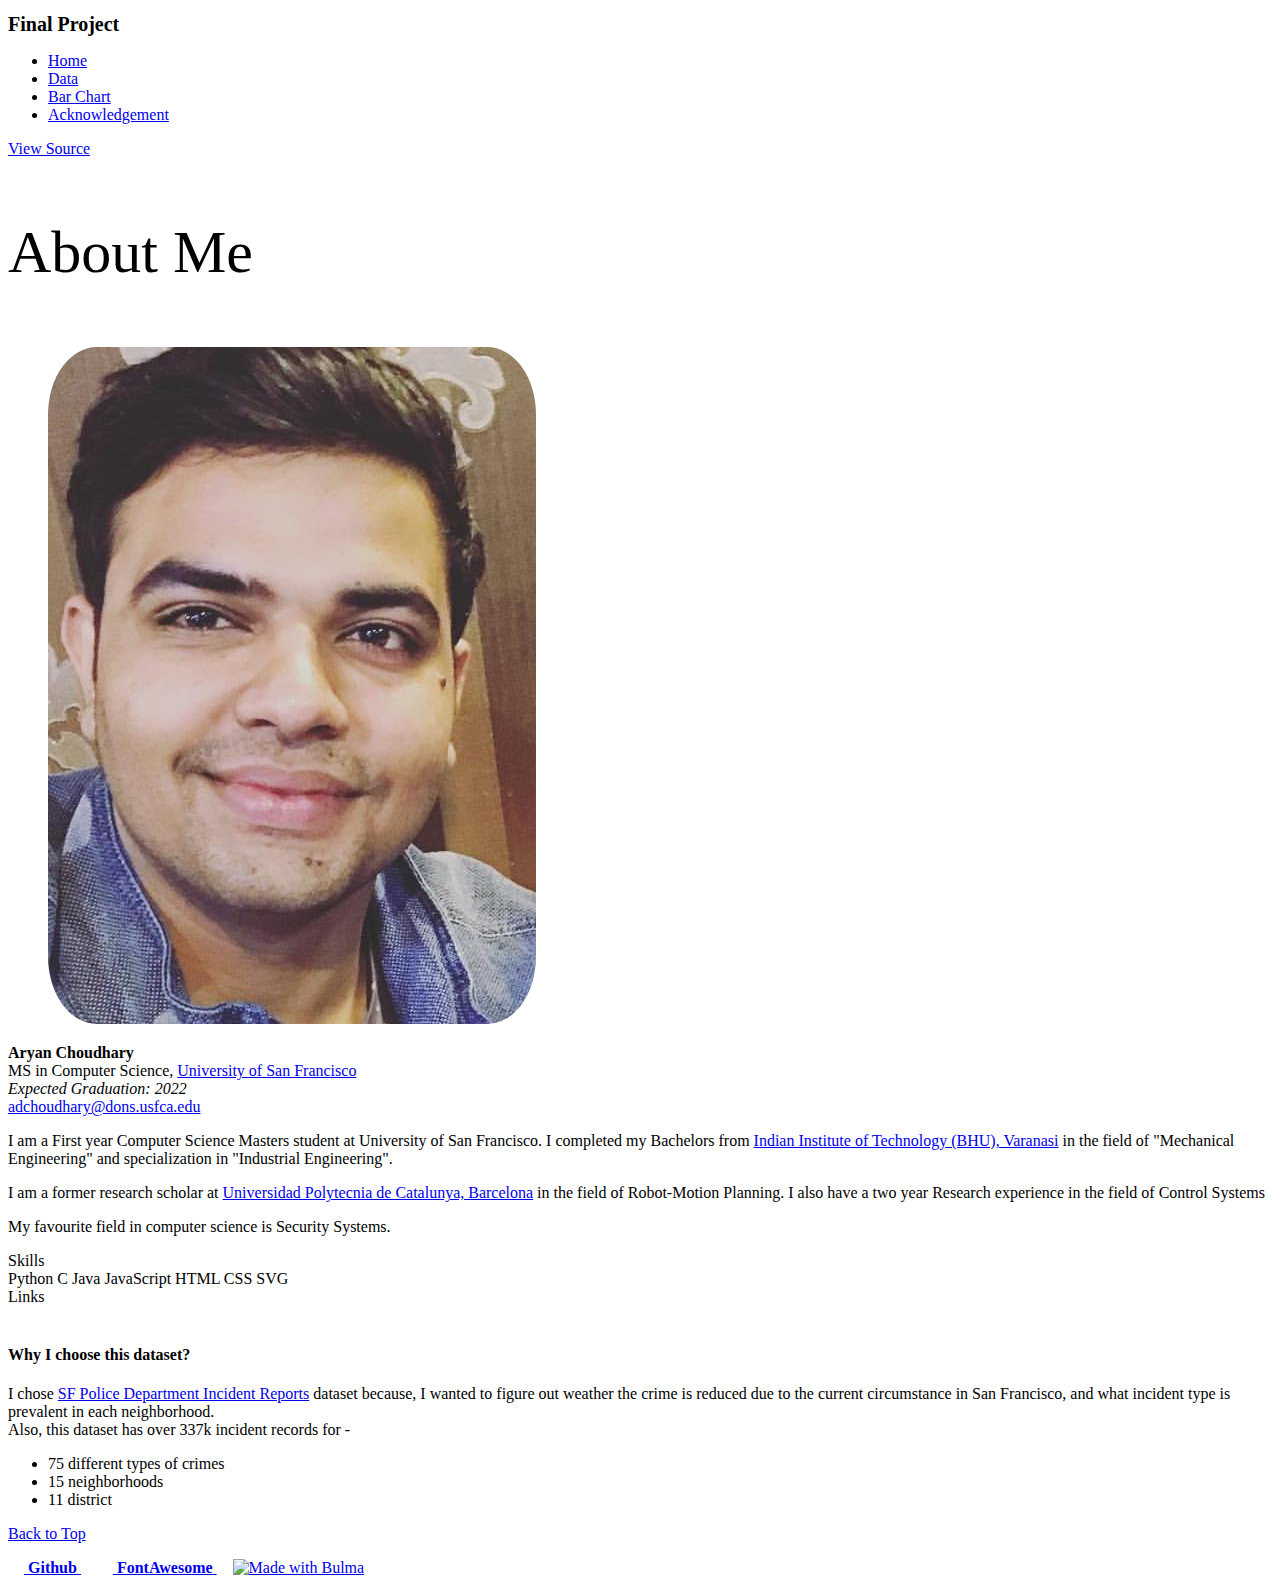
==== about.html @ f9591f8b "alpha project done!" ====
<!DOCTYPE html>
<html>
  <head>
    <meta charset="utf-8">
    <meta name="viewport" content="width=device-width, initial-scale=1">

    <!-- TODO: Change title -->
    <title>Website Template</title>

    <!-- Load Bulma from CDN (consider saving it to repository instead) -->
    <!-- https://bulma.io/ -->
    <link rel="stylesheet" href="https://cdn.jsdelivr.net/npm/bulma@0.8.0/css/bulma.min.css">

    <!-- Load Font Awesome 5 (free) icons -->
    <script defer src="https://use.fontawesome.com/releases/v5.3.1/js/all.js"></script>
  </head>

  <body>

<section class="hero is-dark is-medium is-bold">
  <div class="hero-head">
    <nav class="navbar">
      <div class="container">
          <div class="navbar-brand">
            <span class="navbar-item">
              <h1 style="font-size: 20px">Final Project</h1>
            </span>
              <span class="navbar-burger burger" data-target="navbarMenu">
                  <span></span>
                  <span></span>
                  <span></span>
              </span>
          </div>
          <div id="navbarMenu" class="navbar-menu">
              <div class="navbar-end">
                  <div class="tabs is-right">
                      <ul>

                          <li>
                            <a href="index.html">
                              <span class="icon"><i class="fas fa-home"></i></span>
                              Home
                            </a>
                          </li>

                          <li>
                            <a href="data.html">
                              <span class="icon"><i class="fas fa-table"></i></span>
                              Data
                            </a>
                          </li>

                          <li>
                            <a href="prototype1.html">
                              <span class="icon"><i class="fas fa-chart-bar"></i></span>
                              Bar Chart
                            </a>
                          </li>
                          <li>
                            <a href="acknowledgement.html">
                              <span class="icon"><i class="fas fa-tasks"></i></span>
                              Acknowledgement
                            </a>
                          </li>
                      </ul>
                      <div id="navbarMenu" class="navbar-menu">
                          <div class="navbar-end">
                              <div class="tabs is-right">
                                  <span class="navbar-item">
                                      <a class="button is-white is-outlined" target="_blank" href="https://github.com/usf-cs360-spring2020/project-aryandc">
                                          <span class="icon">
                                              <i class="fab fa-github"></i>
                                          </span>
                                          <span title="Hello from the other side">View Source</span>
                                      </a>
                                  </span>
                              </div>
                          </div>
                      </div>
                  </div>
              </div>
          </div>
      </div>
    </nav>
  </div>

  <div class="hero-body">
    <div class="container has-text-centered">
      <p class="title" style="font-size: 60px">
        About Me
      </p>
      <!-- <p class="subtitle">
        Project Title
      </p> -->
    </div>
  </div>

  <div class="hero-foot">
  </div>
</section>

  <!-- Page header -->
  <!-- https://bulma.io/documentation/layout/hero/ -->


  <section class="section">
    <div class="container">
      <!-- Begin page content -->
      <div class="content">

        <article class="media">
          <!-- TODO: Replace with profile photo -->
          <figure class="image is-128x128">
            <p class="image is-128x128"><img class="is-rounded" style="border-radius: 10%" src="profile.png"></p>
          </figure>

          <div class="media-content">
            <div class="content">
              <!-- TODO: Replace with contact information -->
              <p>
                <strong>Aryan Choudhary</strong><br/>
                MS in Computer Science, <a href="https://www.usfca.edu/">University of San Francisco</a><br/>
                <em>Expected Graduation: 2022</em><br/>
                <i class="fas fa-envelope"></i> <a href="mailto:adchoudhary@dons.usfca.edu">adchoudhary@dons.usfca.edu</a>
              </p>

              <p>
                I am a First year Computer Science Masters student at University of San Francisco. I completed my Bachelors from <a href="https://www.iitbhu.ac.in/" target="_blank">Indian Institute of Technology (BHU), Varanasi</a> in the field of "Mechanical Engineering" and specialization in "Industrial Engineering".
              </p>

              <p>
                I am a former research scholar at <a href="https://www.upc.edu/en" target="_blank">Universidad Polytecnia de Catalunya, Barcelona</a> in the field of Robot-Motion Planning. I also have a two year Research experience in the field of Control Systems
              </p>

              <p>My favourite field in computer science is Security Systems.</p>

              <!-- TODO: Replace or remove tags -->
              <!-- https://bulma.io/documentation/elements/tag/ -->
              <div class="heading">Skills</div>

              <div class="tags">
                <span class="tag">Python</span>
                <span class="tag">C</span>
                <span class="tag">Java</span>
                <span class="tag">JavaScript</span>
                <span class="tag">HTML</span>
                <span class="tag">CSS</span>
                <span class="tag">SVG</span>
              </div>

              <div class="heading">Links</div>

              <div class="tags">
                <span class="tag is-medium">
                  <a href="https://www.linkedin.com/in/aryan-d-choudhary/" target="_blank">
                    <i class="fab fa-linkedin-in" style="border-radius: 20px;"></i>
                  </a>
                </span>
                <span class="tag is-medium">
                  <a href="https://github.com/aryandc" target="_blank">
                    <i class="fab fa-github" style="border-radius: 20px;"></i>
                  </a>
                </span>
              </div>
            </div>
          </div>
        </article>
        <!-- End profile box -->
        <br>
        <h4>Why I choose this dataset?</h4>
        <p>I chose <a target="_blank" href="https://data.sfgov.org/Public-Safety/Police-Department-Incident-Reports-2018-to-Present/wg3w-h783">SF Police Department Incident Reports</a> dataset because, I wanted to figure out weather the crime is reduced due to the current circumstance in San Francisco, and what incident type is prevalent in each neighborhood.<br>
        Also, this dataset has over 337k incident records for - 
        <ul>
          <li>75 different types of crimes</li>
          <li>15 neighborhoods</li>
          <li>11 district</li>
        </ul>
        </p> 
      </div>
      <!-- End page content -->
    </div>
  </section>

  <!-- Page footer -->
  <!-- https://bulma.io/documentation/layout/footer/ -->
  <footer class="footer" style="footer-background-color: black">
    <div class="content has-text-centered is-size-7">
      <p>
        <a href="#top">
          <span class="fas fa-arrow-up"></span>
          <span class="has-text-weight-medium">Back to Top</span>
        </a>
      </p>

      <p>
        <!-- TODO: Change to link to your Github repository -->
        <a href="https://github.com/usf-cs360-spring2020/project-aryandc" class="button is-small" style="padding-left: 1em; padding-right: 1em;">
          <i class="fab fa-github-alt"></i>&nbsp;<strong>Github</strong>
        </a>

        <a href="https://fontawesome.com/" class="button is-small" style="padding-left: 1em; padding-right: 1em;">
          <i class="fab fa-font-awesome"></i>&nbsp;<strong>FontAwesome</strong>
        </a>

        <a href="https://bulma.io" class="button is-small">
          <img src="https://bulma.io/images/made-with-bulma--semiblack.png" alt="Made with Bulma" width="128" height="24">
        </a>
      </p>
    </div>
  </footer>
  <!-- End page footer -->

  <!-- Mobile menu responsiveness -->
  <!-- https://bulma.io/documentation/components/navbar/ -->
  <script>
  document.addEventListener('DOMContentLoaded', () => {
    const $navbarBurgers = Array.prototype.slice.call(document.querySelectorAll('.navbar-burger'), 0);

    if ($navbarBurgers.length > 0) {
      $navbarBurgers.forEach( el => {
        el.addEventListener('click', () => {
          const target = el.dataset.target;
          const $target = document.getElementById(target);
          el.classList.toggle('is-active');
          $target.classList.toggle('is-active');
        });
      });
    }
  });
  </script>
  <!-- End mobile menu responsiveness -->
  </body>

</html>
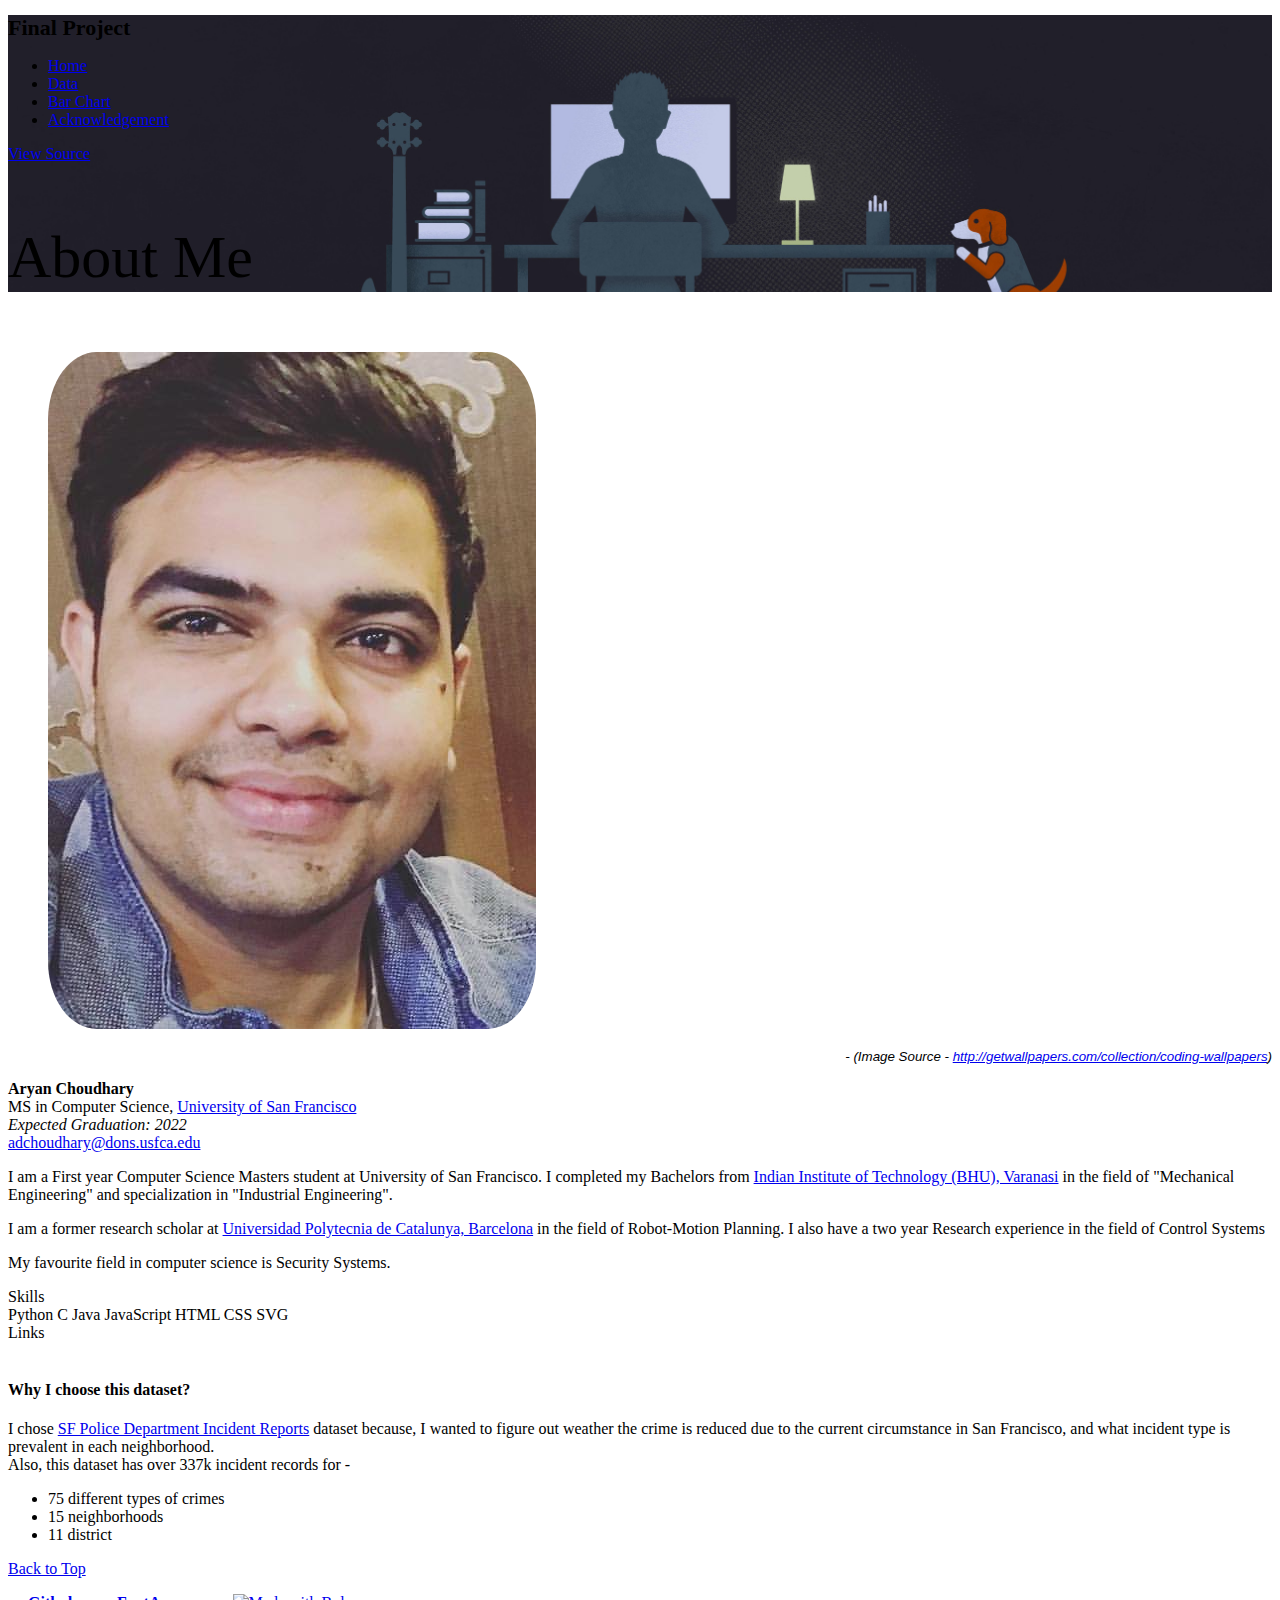
==== commit dc9b9c82: "final alpha commit" ====
--- a/about.html
+++ b/about.html
@@ -5,7 +5,7 @@
     <meta name="viewport" content="width=device-width, initial-scale=1">
 
     <!-- TODO: Change title -->
-    <title>Website Template</title>
+    <title>About me</title>
 
     <!-- Load Bulma from CDN (consider saving it to repository instead) -->
     <!-- https://bulma.io/ -->
@@ -17,13 +17,14 @@
 
   <body>
 
-<section class="hero is-dark is-medium is-bold">
+<section class="hero is-info is-medium is-bold" style="background-image: url('resources/images/about-me-image.jpg'); background-repeat: no-repeat; object-fit: cover; width: 100%;
+background-size: cover;">
   <div class="hero-head">
     <nav class="navbar">
       <div class="container">
           <div class="navbar-brand">
             <span class="navbar-item">
-              <h1 style="font-size: 20px">Final Project</h1>
+              <h1 style="font-size: 22px">Final Project</h1>
             </span>
               <span class="navbar-burger burger" data-target="navbarMenu">
                   <span></span>
@@ -86,7 +87,7 @@
 
   <div class="hero-body">
     <div class="container has-text-centered">
-      <p class="title" style="font-size: 60px">
+      <p class="title" style="font-size: 60px;">
         About Me
       </p>
       <!-- <p class="subtitle">
@@ -116,6 +117,7 @@
 
           <div class="media-content">
             <div class="content">
+              <p style="font-family: sans-serif; font-style: italic; text-align: right; font-size: smaller;">- (Image Source - <a href="http://getwallpapers.com/collection/coding-wallpapers" target="_blank">http://getwallpapers.com/collection/coding-wallpapers</a>)</p>
               <!-- TODO: Replace with contact information -->
               <p>
                 <strong>Aryan Choudhary</strong><br/>
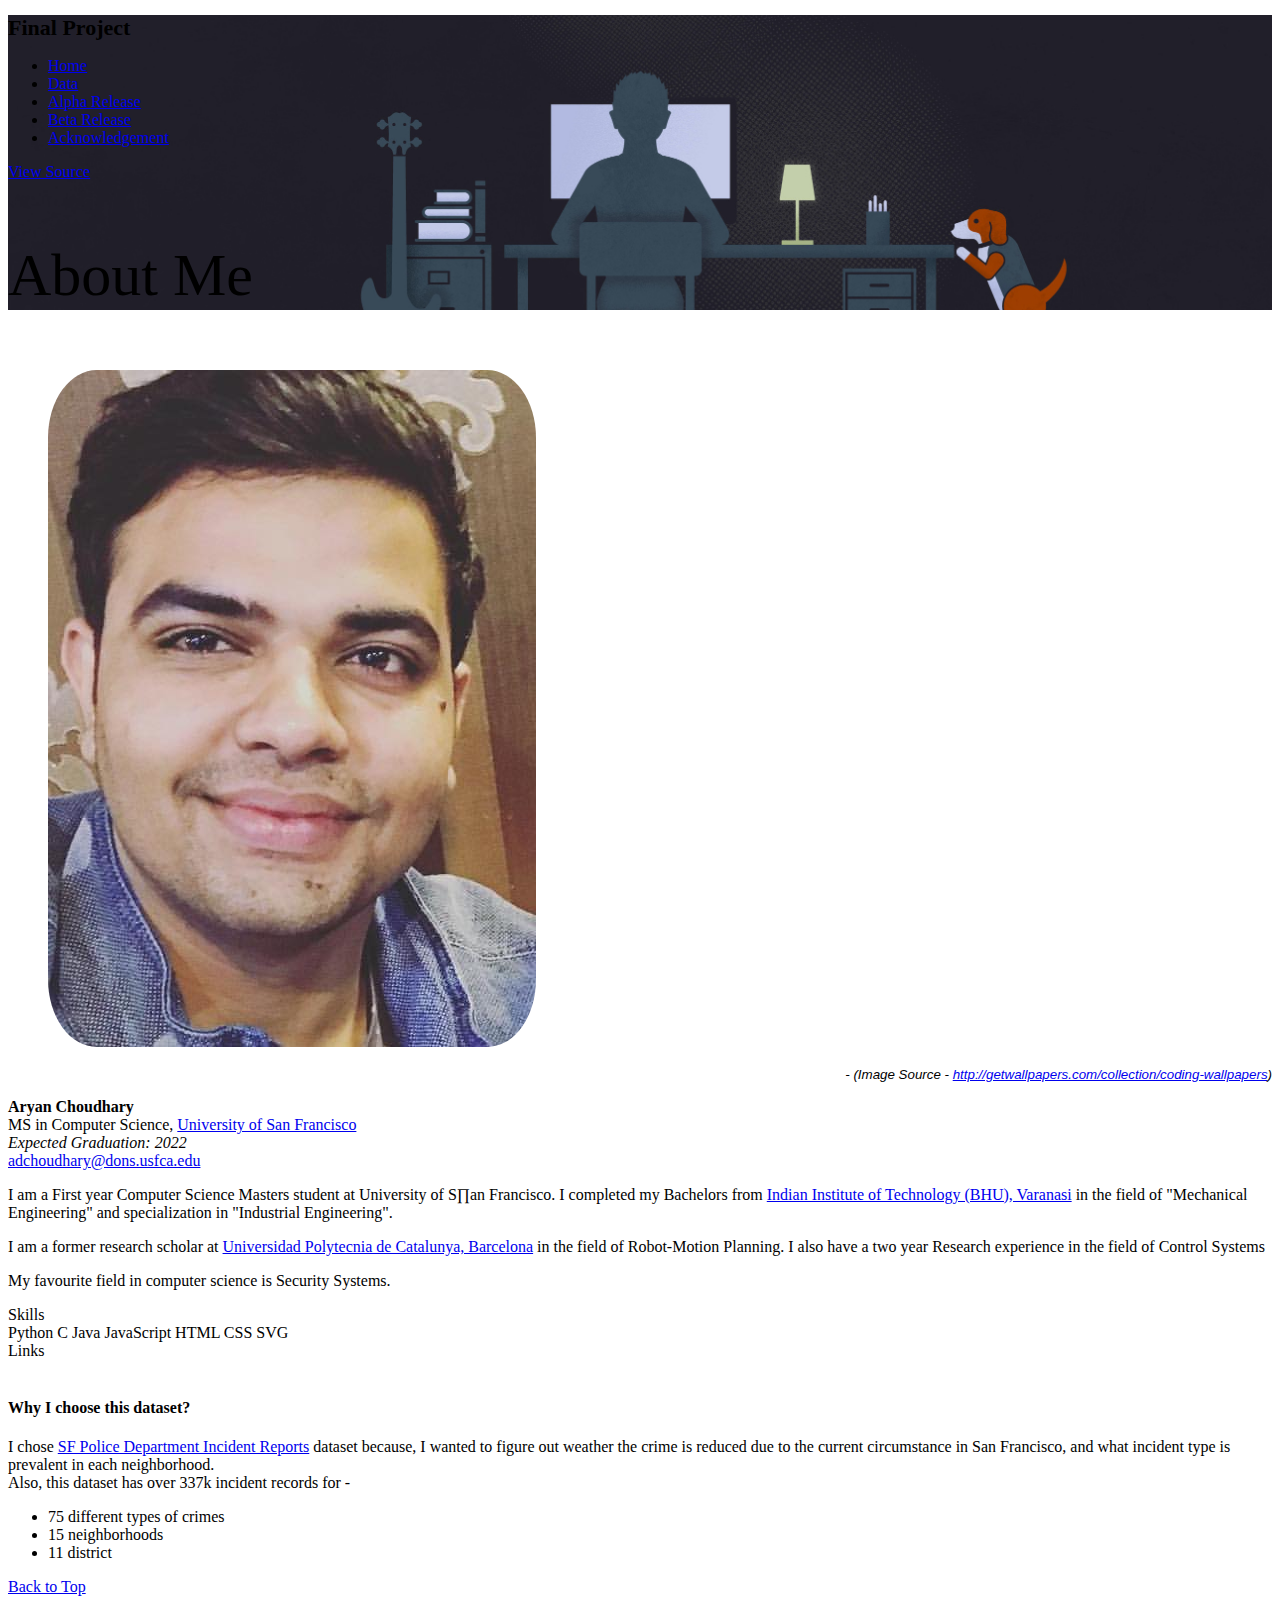
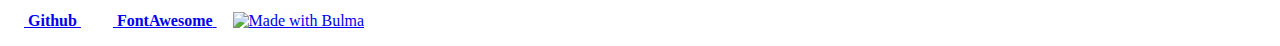
==== commit 92d8a3bf: "beta visualization done!" ====
--- a/about.html
+++ b/about.html
@@ -52,10 +52,20 @@
                           </li>
 
                           <li>
-                            <a href="prototype1.html">
-                              <span class="icon"><i class="fas fa-chart-bar"></i></span>
-                              Bar Chart
-                            </a>
+                            <a class=" is-info is-bold" href="prototype1.html">
+                              <span class="icon">
+                                  <i class="fas fa-chart-bar"></i>
+                              </span>
+                              <span >Alpha Release</span>
+                          </a>
+                          </li>
+                          <li>
+                            <a class=" is-info is-bold" href="prototype2.html">
+                              <span class="icon">
+                                  <i class="fas fa-chart-bar"></i>
+                              </span>
+                              <span >Beta Release</span>
+                          </a>
                           </li>
                           <li>
                             <a href="acknowledgement.html">
@@ -127,7 +137,7 @@
               </p>
 
               <p>
-                I am a First year Computer Science Masters student at University of San Francisco. I completed my Bachelors from <a href="https://www.iitbhu.ac.in/" target="_blank">Indian Institute of Technology (BHU), Varanasi</a> in the field of "Mechanical Engineering" and specialization in "Industrial Engineering".
+                I am a First year Computer Science Masters student at University of S∏an Francisco. I completed my Bachelors from <a href="https://www.iitbhu.ac.in/" target="_blank">Indian Institute of Technology (BHU), Varanasi</a> in the field of "Mechanical Engineering" and specialization in "Industrial Engineering".
               </p>
 
               <p>
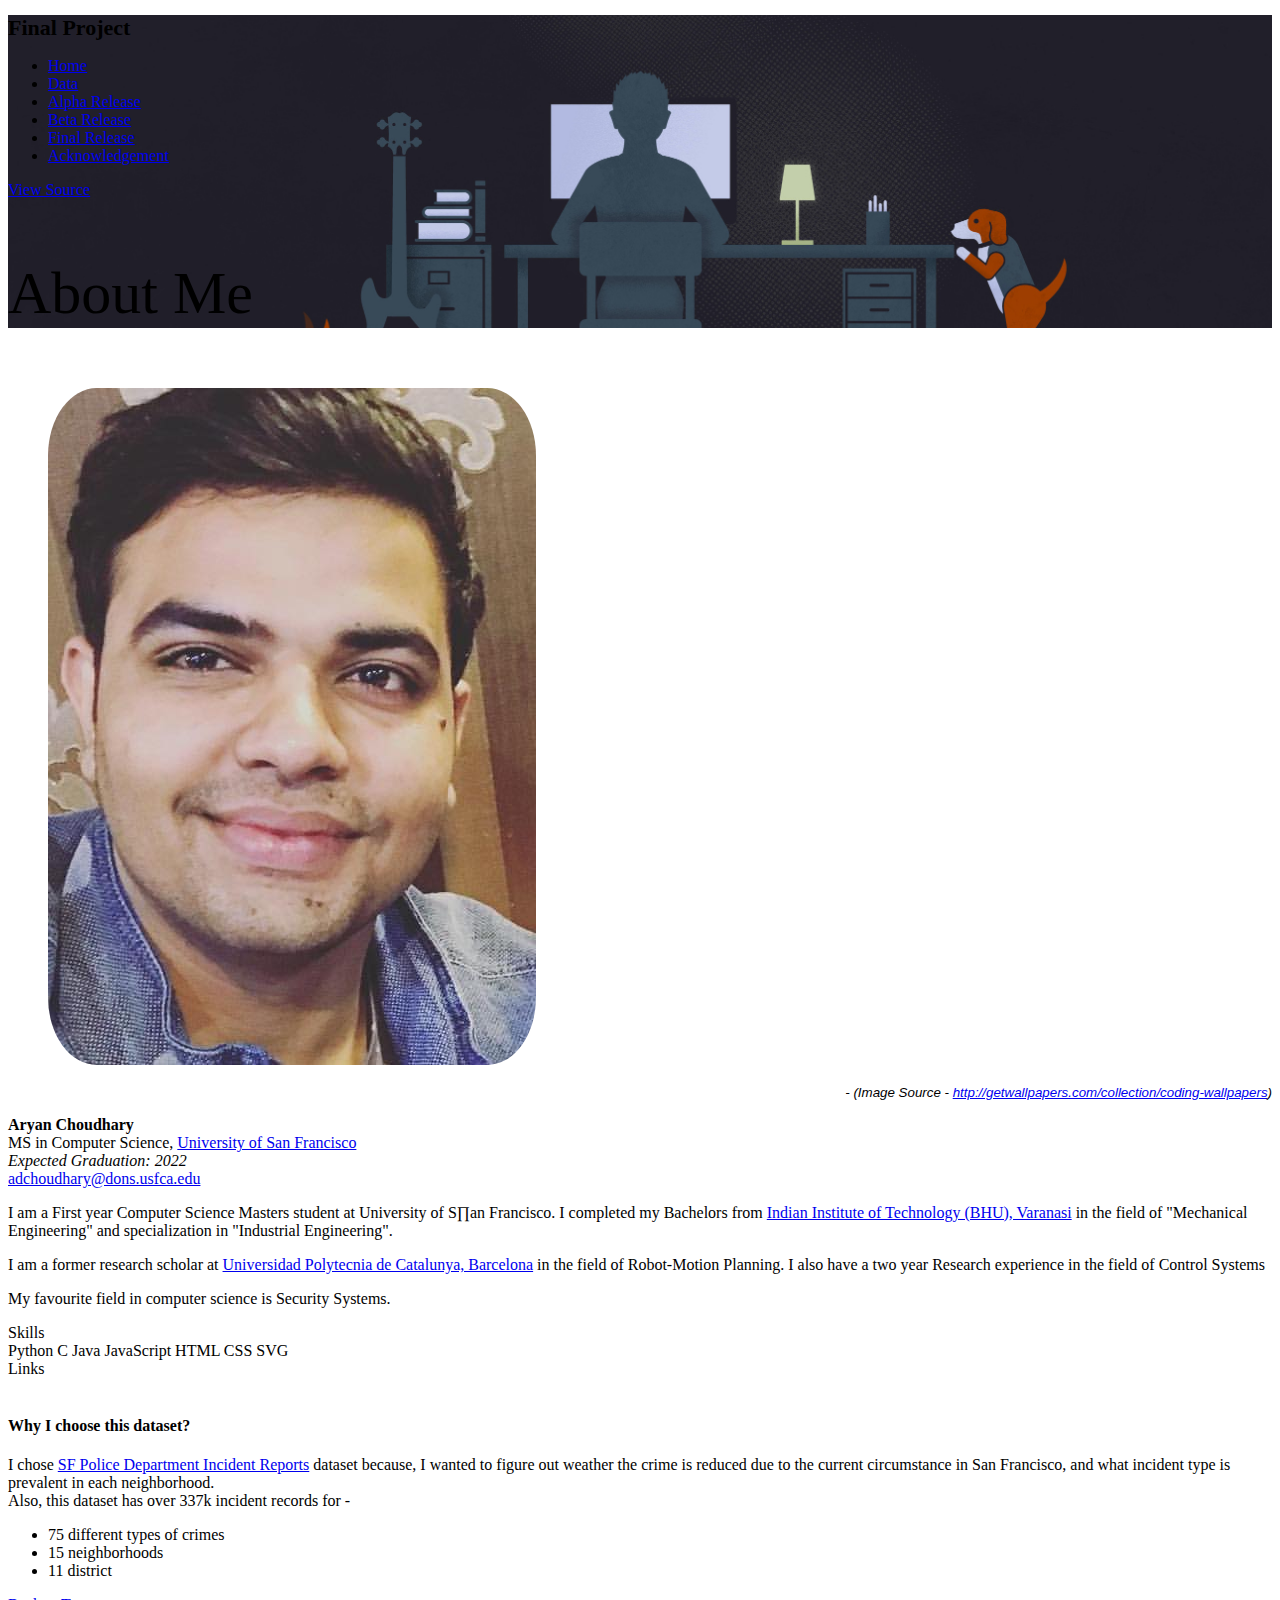
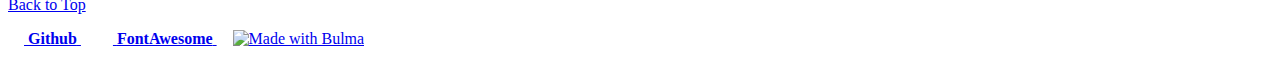
==== commit e7c88e95: "modified the bar chart" ====
--- a/about.html
+++ b/about.html
@@ -1,114 +1,124 @@
 <!DOCTYPE html>
 <html>
-  <head>
-    <meta charset="utf-8">
-    <meta name="viewport" content="width=device-width, initial-scale=1">
-
-    <!-- TODO: Change title -->
-    <title>About me</title>
-
-    <!-- Load Bulma from CDN (consider saving it to repository instead) -->
-    <!-- https://bulma.io/ -->
-    <link rel="stylesheet" href="https://cdn.jsdelivr.net/npm/bulma@0.8.0/css/bulma.min.css">
-
-    <!-- Load Font Awesome 5 (free) icons -->
-    <script defer src="https://use.fontawesome.com/releases/v5.3.1/js/all.js"></script>
-  </head>
-
-  <body>
-
-<section class="hero is-info is-medium is-bold" style="background-image: url('resources/images/about-me-image.jpg'); background-repeat: no-repeat; object-fit: cover; width: 100%;
+
+<head>
+  <meta charset="utf-8">
+  <meta name="viewport" content="width=device-width, initial-scale=1">
+
+  <!-- TODO: Change title -->
+  <title>About me</title>
+
+  <!-- Load Bulma from CDN (consider saving it to repository instead) -->
+  <!-- https://bulma.io/ -->
+  <link rel="stylesheet" href="https://cdn.jsdelivr.net/npm/bulma@0.8.0/css/bulma.min.css">
+
+  <!-- Load Font Awesome 5 (free) icons -->
+  <script defer src="https://use.fontawesome.com/releases/v5.3.1/js/all.js"></script>
+</head>
+
+<body>
+
+  <section class="hero is-info is-medium is-bold" style="background-image: url('resources/images/about-me-image.jpg'); background-repeat: no-repeat; object-fit: cover; width: 100%;
 background-size: cover;">
-  <div class="hero-head">
-    <nav class="navbar">
-      <div class="container">
+    <div class="hero-head">
+      <nav class="navbar">
+        <div class="container">
           <div class="navbar-brand">
             <span class="navbar-item">
               <h1 style="font-size: 22px">Final Project</h1>
             </span>
-              <span class="navbar-burger burger" data-target="navbarMenu">
-                  <span></span>
-                  <span></span>
-                  <span></span>
-              </span>
+            <span class="navbar-burger burger" data-target="navbarMenu">
+              <span></span>
+              <span></span>
+              <span></span>
+            </span>
           </div>
           <div id="navbarMenu" class="navbar-menu">
-              <div class="navbar-end">
-                  <div class="tabs is-right">
-                      <ul>
-
-                          <li>
-                            <a href="index.html">
-                              <span class="icon"><i class="fas fa-home"></i></span>
-                              Home
-                            </a>
-                          </li>
-
-                          <li>
-                            <a href="data.html">
-                              <span class="icon"><i class="fas fa-table"></i></span>
-                              Data
-                            </a>
-                          </li>
-
-                          <li>
-                            <a class=" is-info is-bold" href="prototype1.html">
-                              <span class="icon">
-                                  <i class="fas fa-chart-bar"></i>
-                              </span>
-                              <span >Alpha Release</span>
-                          </a>
-                          </li>
-                          <li>
-                            <a class=" is-info is-bold" href="prototype2.html">
-                              <span class="icon">
-                                  <i class="fas fa-chart-bar"></i>
-                              </span>
-                              <span >Beta Release</span>
-                          </a>
-                          </li>
-                          <li>
-                            <a href="acknowledgement.html">
-                              <span class="icon"><i class="fas fa-tasks"></i></span>
-                              Acknowledgement
-                            </a>
-                          </li>
-                      </ul>
-                      <div id="navbarMenu" class="navbar-menu">
-                          <div class="navbar-end">
-                              <div class="tabs is-right">
-                                  <span class="navbar-item">
-                                      <a class="button is-white is-outlined" target="_blank" href="https://github.com/usf-cs360-spring2020/project-aryandc">
-                                          <span class="icon">
-                                              <i class="fab fa-github"></i>
-                                          </span>
-                                          <span title="Hello from the other side">View Source</span>
-                                      </a>
-                                  </span>
-                              </div>
-                          </div>
-                      </div>
+            <div class="navbar-end">
+              <div class="tabs is-right">
+                <ul>
+
+                  <li>
+                    <a href="index.html">
+                      <span class="icon"><i class="fas fa-home"></i></span>
+                      Home
+                    </a>
+                  </li>
+
+                  <li>
+                    <a href="data.html">
+                      <span class="icon"><i class="fas fa-table"></i></span>
+                      Data
+                    </a>
+                  </li>
+
+                  <li>
+                    <a class=" is-info is-bold" href="prototype1.html">
+                      <span class="icon">
+                        <i class="fas fa-chart-bar"></i>
+                      </span>
+                      <span>Alpha Release</span>
+                    </a>
+                  </li>
+                  <li>
+                    <a class=" is-info is-bold" href="prototype2.html">
+                      <span class="icon">
+                        <i class="fas fa-chart-bar"></i>
+                      </span>
+                      <span>Beta Release</span>
+                    </a>
+                  </li>
+                  <li>
+                    <a class=" is-info is-bold" href="prototype3.html">
+                      <span class="icon">
+                        <i class="fas fa-chart-bar"></i>
+                      </span>
+                      <span>Final Release</span>
+                    </a>
+                  </li>
+                  <li>
+                    <a href="acknowledgement.html">
+                      <span class="icon"><i class="fas fa-tasks"></i></span>
+                      Acknowledgement
+                    </a>
+                  </li>
+                </ul>
+                <div id="navbarMenu" class="navbar-menu">
+                  <div class="navbar-end">
+                    <div class="tabs is-right">
+                      <span class="navbar-item">
+                        <a class="button is-white is-outlined" target="_blank"
+                          href="https://github.com/usf-cs360-spring2020/project-aryandc">
+                          <span class="icon">
+                            <i class="fab fa-github"></i>
+                          </span>
+                          <span title="Hello from the other side">View Source</span>
+                        </a>
+                      </span>
+                    </div>
                   </div>
+                </div>
               </div>
+            </div>
           </div>
-      </div>
-    </nav>
-  </div>
-
-  <div class="hero-body">
-    <div class="container has-text-centered">
-      <p class="title" style="font-size: 60px;">
-        About Me
-      </p>
-      <!-- <p class="subtitle">
+        </div>
+      </nav>
+    </div>
+
+    <div class="hero-body">
+      <div class="container has-text-centered">
+        <p class="title" style="font-size: 60px;">
+          About Me
+        </p>
+        <!-- <p class="subtitle">
         Project Title
       </p> -->
-    </div>
-  </div>
-
-  <div class="hero-foot">
-  </div>
-</section>
+      </div>
+    </div>
+
+    <div class="hero-foot">
+    </div>
+  </section>
 
   <!-- Page header -->
   <!-- https://bulma.io/documentation/layout/hero/ -->
@@ -127,21 +137,28 @@
 
           <div class="media-content">
             <div class="content">
-              <p style="font-family: sans-serif; font-style: italic; text-align: right; font-size: smaller;">- (Image Source - <a href="http://getwallpapers.com/collection/coding-wallpapers" target="_blank">http://getwallpapers.com/collection/coding-wallpapers</a>)</p>
+              <p style="font-family: sans-serif; font-style: italic; text-align: right; font-size: smaller;">- (Image
+                Source - <a href="http://getwallpapers.com/collection/coding-wallpapers"
+                  target="_blank">http://getwallpapers.com/collection/coding-wallpapers</a>)</p>
               <!-- TODO: Replace with contact information -->
               <p>
-                <strong>Aryan Choudhary</strong><br/>
-                MS in Computer Science, <a href="https://www.usfca.edu/">University of San Francisco</a><br/>
-                <em>Expected Graduation: 2022</em><br/>
-                <i class="fas fa-envelope"></i> <a href="mailto:adchoudhary@dons.usfca.edu">adchoudhary@dons.usfca.edu</a>
+                <strong>Aryan Choudhary</strong><br />
+                MS in Computer Science, <a href="https://www.usfca.edu/">University of San Francisco</a><br />
+                <em>Expected Graduation: 2022</em><br />
+                <i class="fas fa-envelope"></i> <a
+                  href="mailto:adchoudhary@dons.usfca.edu">adchoudhary@dons.usfca.edu</a>
               </p>
 
               <p>
-                I am a First year Computer Science Masters student at University of S∏an Francisco. I completed my Bachelors from <a href="https://www.iitbhu.ac.in/" target="_blank">Indian Institute of Technology (BHU), Varanasi</a> in the field of "Mechanical Engineering" and specialization in "Industrial Engineering".
+                I am a First year Computer Science Masters student at University of S∏an Francisco. I completed my
+                Bachelors from <a href="https://www.iitbhu.ac.in/" target="_blank">Indian Institute of Technology (BHU),
+                  Varanasi</a> in the field of "Mechanical Engineering" and specialization in "Industrial Engineering".
               </p>
 
               <p>
-                I am a former research scholar at <a href="https://www.upc.edu/en" target="_blank">Universidad Polytecnia de Catalunya, Barcelona</a> in the field of Robot-Motion Planning. I also have a two year Research experience in the field of Control Systems
+                I am a former research scholar at <a href="https://www.upc.edu/en" target="_blank">Universidad
+                  Polytecnia de Catalunya, Barcelona</a> in the field of Robot-Motion Planning. I also have a two year
+                Research experience in the field of Control Systems
               </p>
 
               <p>My favourite field in computer science is Security Systems.</p>
@@ -180,14 +197,18 @@
         <!-- End profile box -->
         <br>
         <h4>Why I choose this dataset?</h4>
-        <p>I chose <a target="_blank" href="https://data.sfgov.org/Public-Safety/Police-Department-Incident-Reports-2018-to-Present/wg3w-h783">SF Police Department Incident Reports</a> dataset because, I wanted to figure out weather the crime is reduced due to the current circumstance in San Francisco, and what incident type is prevalent in each neighborhood.<br>
-        Also, this dataset has over 337k incident records for - 
+        <p>I chose <a target="_blank"
+            href="https://data.sfgov.org/Public-Safety/Police-Department-Incident-Reports-2018-to-Present/wg3w-h783">SF
+            Police Department Incident Reports</a> dataset because, I wanted to figure out weather the crime is reduced
+          due to the current circumstance in San Francisco, and what incident type is prevalent in each
+          neighborhood.<br>
+          Also, this dataset has over 337k incident records for -
         <ul>
           <li>75 different types of crimes</li>
           <li>15 neighborhoods</li>
           <li>11 district</li>
         </ul>
-        </p> 
+        </p>
       </div>
       <!-- End page content -->
     </div>
@@ -206,7 +227,8 @@
 
       <p>
         <!-- TODO: Change to link to your Github repository -->
-        <a href="https://github.com/usf-cs360-spring2020/project-aryandc" class="button is-small" style="padding-left: 1em; padding-right: 1em;">
+        <a href="https://github.com/usf-cs360-spring2020/project-aryandc" class="button is-small"
+          style="padding-left: 1em; padding-right: 1em;">
           <i class="fab fa-github-alt"></i>&nbsp;<strong>Github</strong>
         </a>
 
@@ -215,7 +237,8 @@
         </a>
 
         <a href="https://bulma.io" class="button is-small">
-          <img src="https://bulma.io/images/made-with-bulma--semiblack.png" alt="Made with Bulma" width="128" height="24">
+          <img src="https://bulma.io/images/made-with-bulma--semiblack.png" alt="Made with Bulma" width="128"
+            height="24">
         </a>
       </p>
     </div>
@@ -225,22 +248,22 @@
   <!-- Mobile menu responsiveness -->
   <!-- https://bulma.io/documentation/components/navbar/ -->
   <script>
-  document.addEventListener('DOMContentLoaded', () => {
-    const $navbarBurgers = Array.prototype.slice.call(document.querySelectorAll('.navbar-burger'), 0);
-
-    if ($navbarBurgers.length > 0) {
-      $navbarBurgers.forEach( el => {
-        el.addEventListener('click', () => {
-          const target = el.dataset.target;
-          const $target = document.getElementById(target);
-          el.classList.toggle('is-active');
-          $target.classList.toggle('is-active');
+    document.addEventListener('DOMContentLoaded', () => {
+      const $navbarBurgers = Array.prototype.slice.call(document.querySelectorAll('.navbar-burger'), 0);
+
+      if ($navbarBurgers.length > 0) {
+        $navbarBurgers.forEach(el => {
+          el.addEventListener('click', () => {
+            const target = el.dataset.target;
+            const $target = document.getElementById(target);
+            el.classList.toggle('is-active');
+            $target.classList.toggle('is-active');
+          });
         });
-      });
-    }
-  });
+      }
+    });
   </script>
   <!-- End mobile menu responsiveness -->
-  </body>
-
-</html>
+</body>
+
+</html>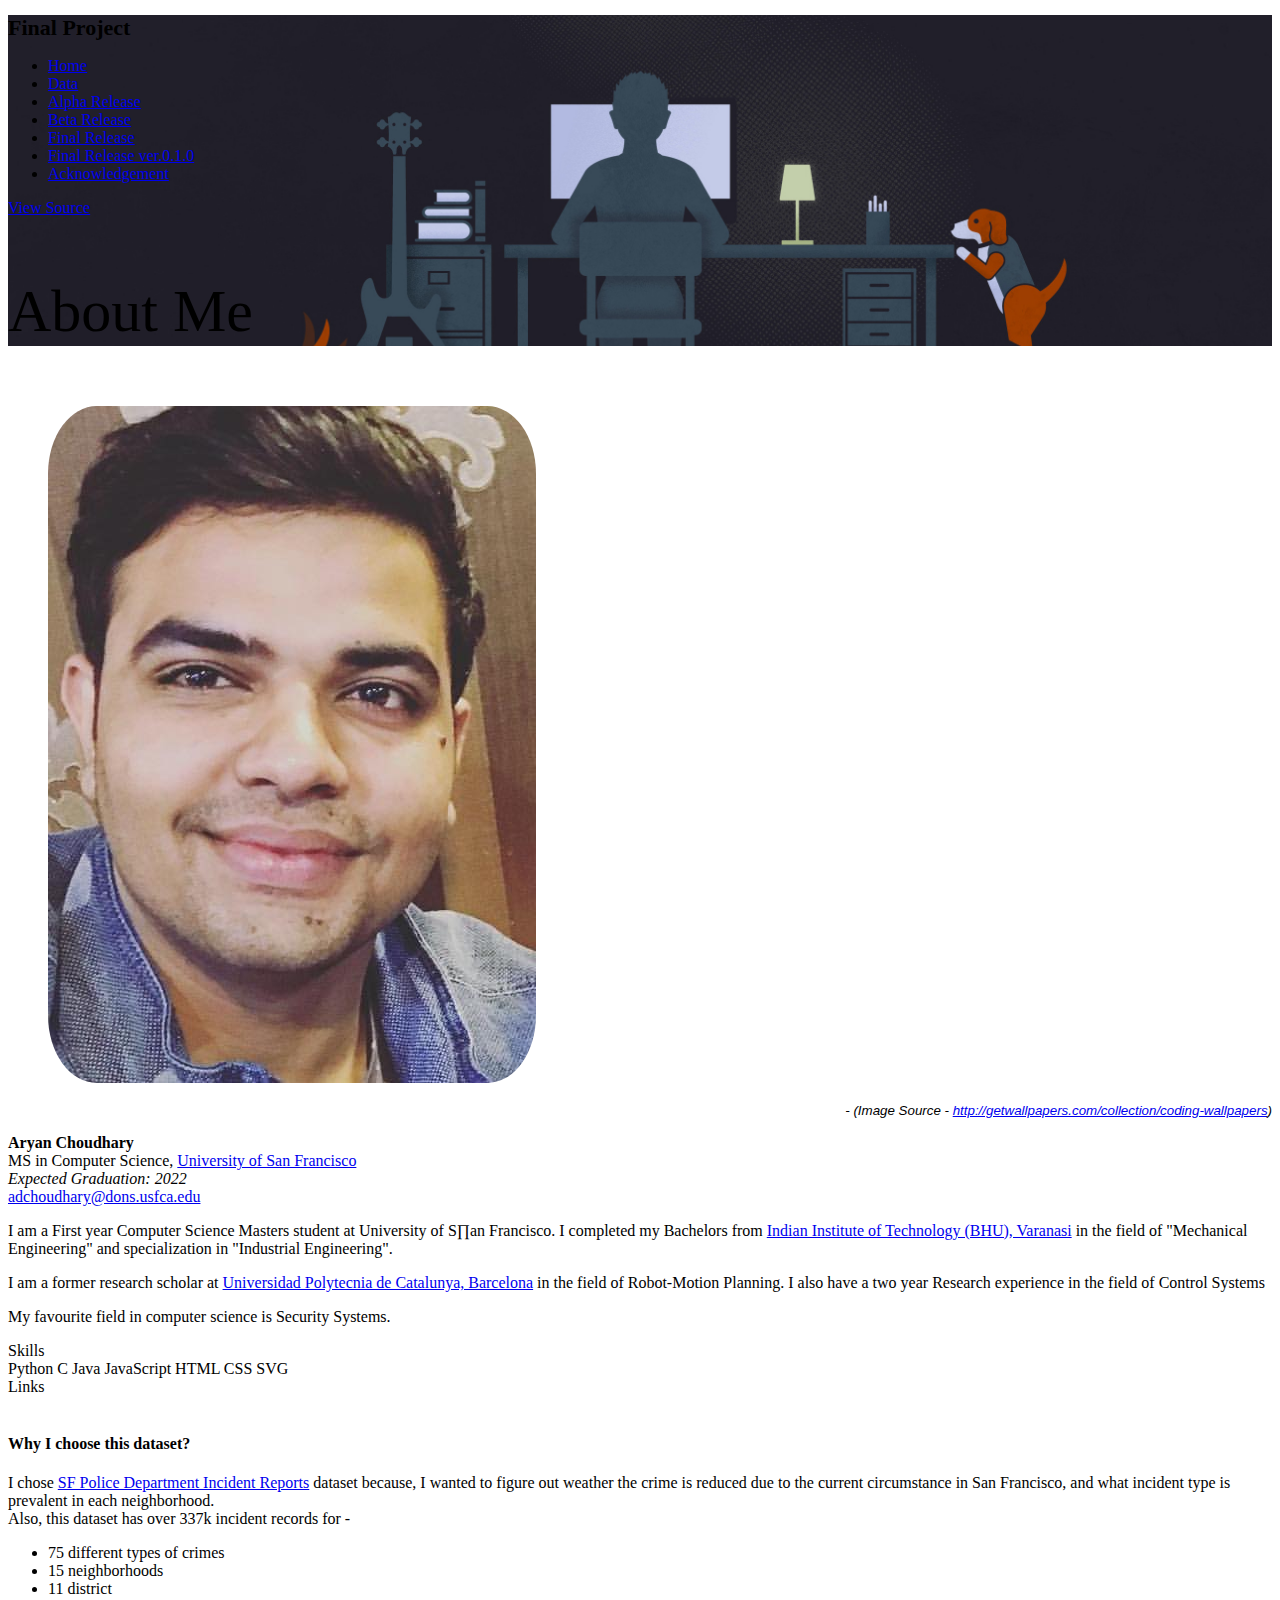
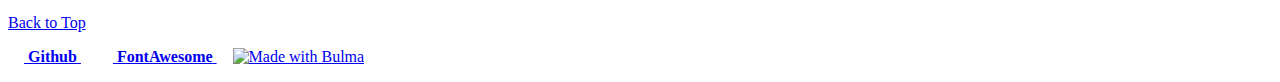
==== commit cee8290e: "updated choropleth map" ====
--- a/about.html
+++ b/about.html
@@ -76,6 +76,15 @@
                       <span>Final Release</span>
                     </a>
                   </li>
+                  <li>
+                    <a class=" is-info is-bold" href="prototype4.html">
+                      <span class="icon">
+                        <i class="fas fa-chart-bar"></i>
+                      </span>
+                      <span>Final Release ver.0.1.0</span>
+                    </a>
+                  </li>
+
                   <li>
                     <a href="acknowledgement.html">
                       <span class="icon"><i class="fas fa-tasks"></i></span>
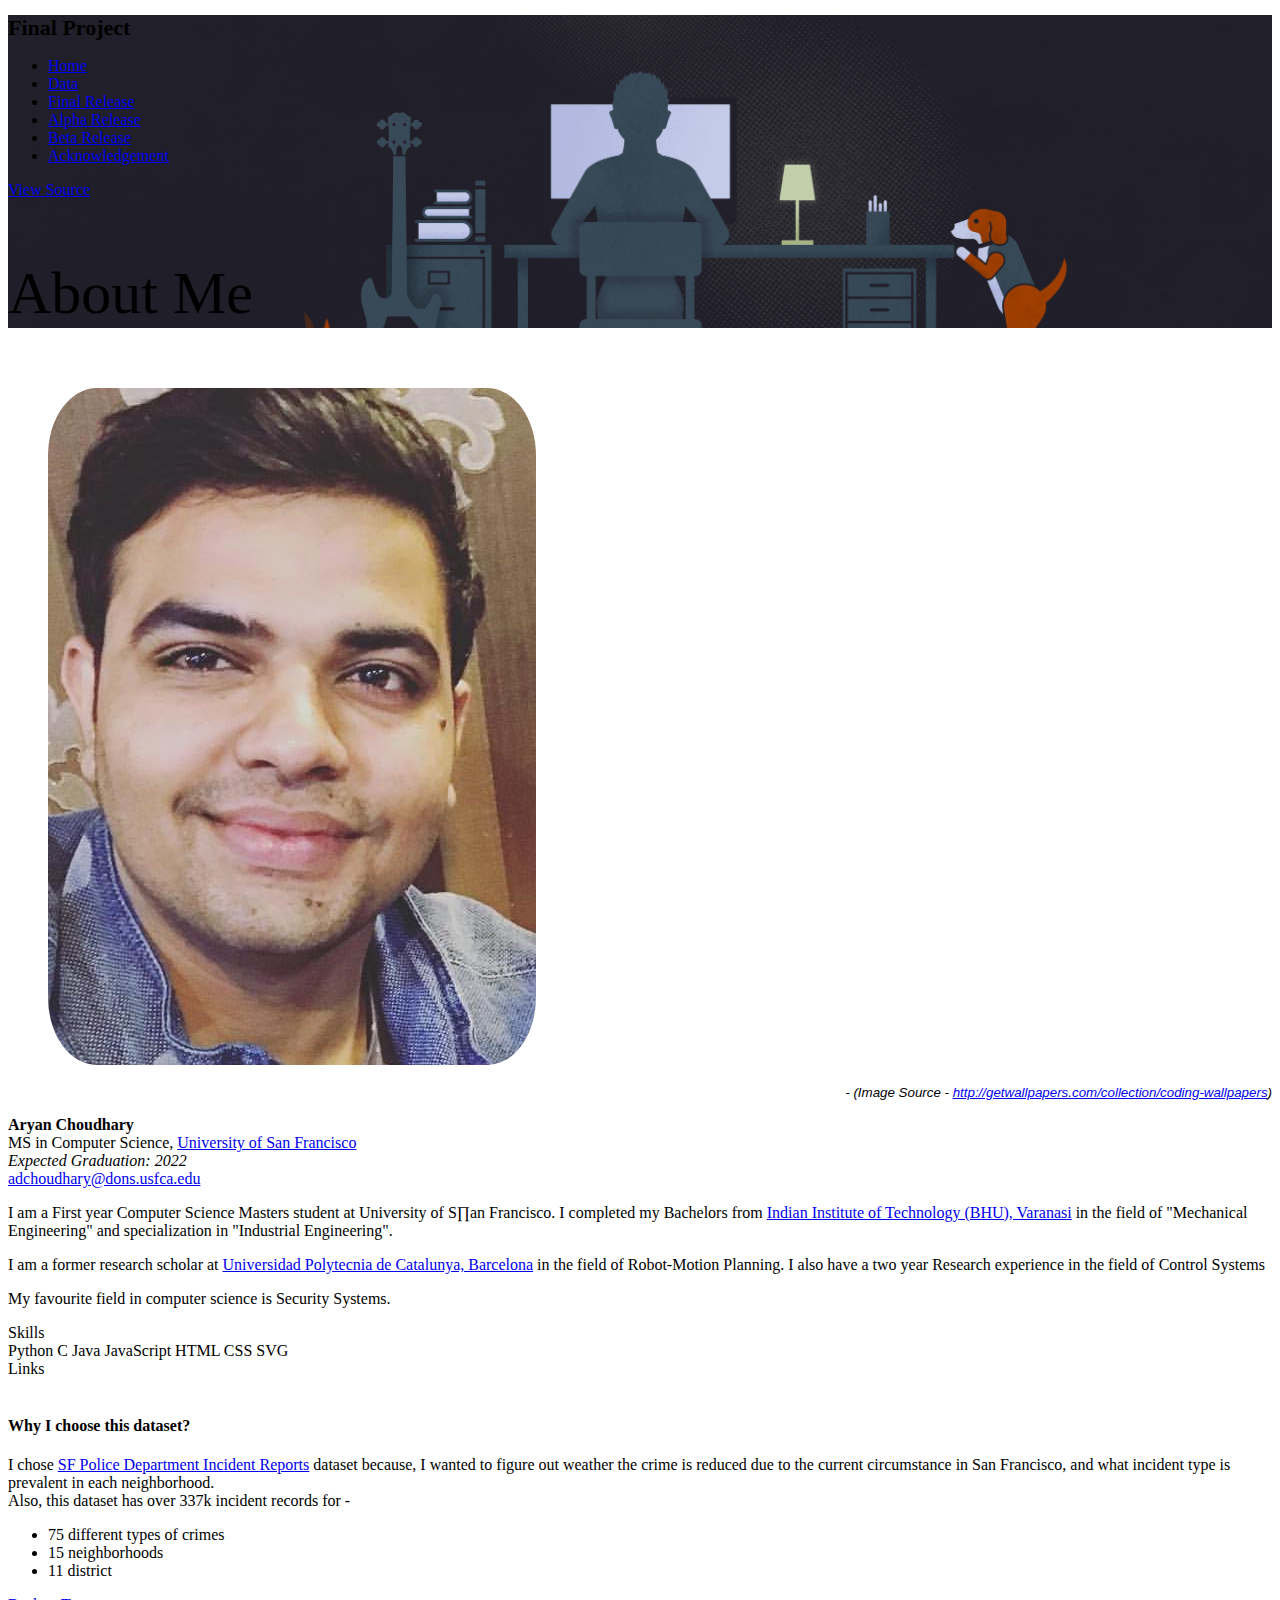
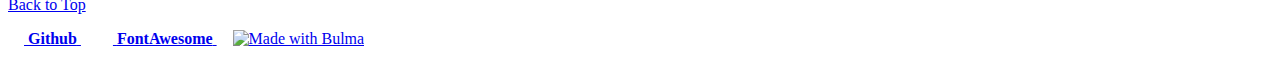
==== commit afac1cf2: "writing writeups" ====
--- a/about.html
+++ b/about.html
@@ -53,6 +53,15 @@
                   </li>
 
                   <li>
+                    <a class=" is-info is-bold" href="prototype3.html">
+                      <span class="icon">
+                        <i class="fas fa-chart-bar"></i>
+                      </span>
+                      <span>Final Release</span>
+                    </a>
+                  </li>
+
+                  <li>
                     <a class=" is-info is-bold" href="prototype1.html">
                       <span class="icon">
                         <i class="fas fa-chart-bar"></i>
@@ -66,22 +75,6 @@
                         <i class="fas fa-chart-bar"></i>
                       </span>
                       <span>Beta Release</span>
-                    </a>
-                  </li>
-                  <li>
-                    <a class=" is-info is-bold" href="prototype3.html">
-                      <span class="icon">
-                        <i class="fas fa-chart-bar"></i>
-                      </span>
-                      <span>Final Release</span>
-                    </a>
-                  </li>
-                  <li>
-                    <a class=" is-info is-bold" href="prototype4.html">
-                      <span class="icon">
-                        <i class="fas fa-chart-bar"></i>
-                      </span>
-                      <span>Final Release ver.0.1.0</span>
                     </a>
                   </li>
 
